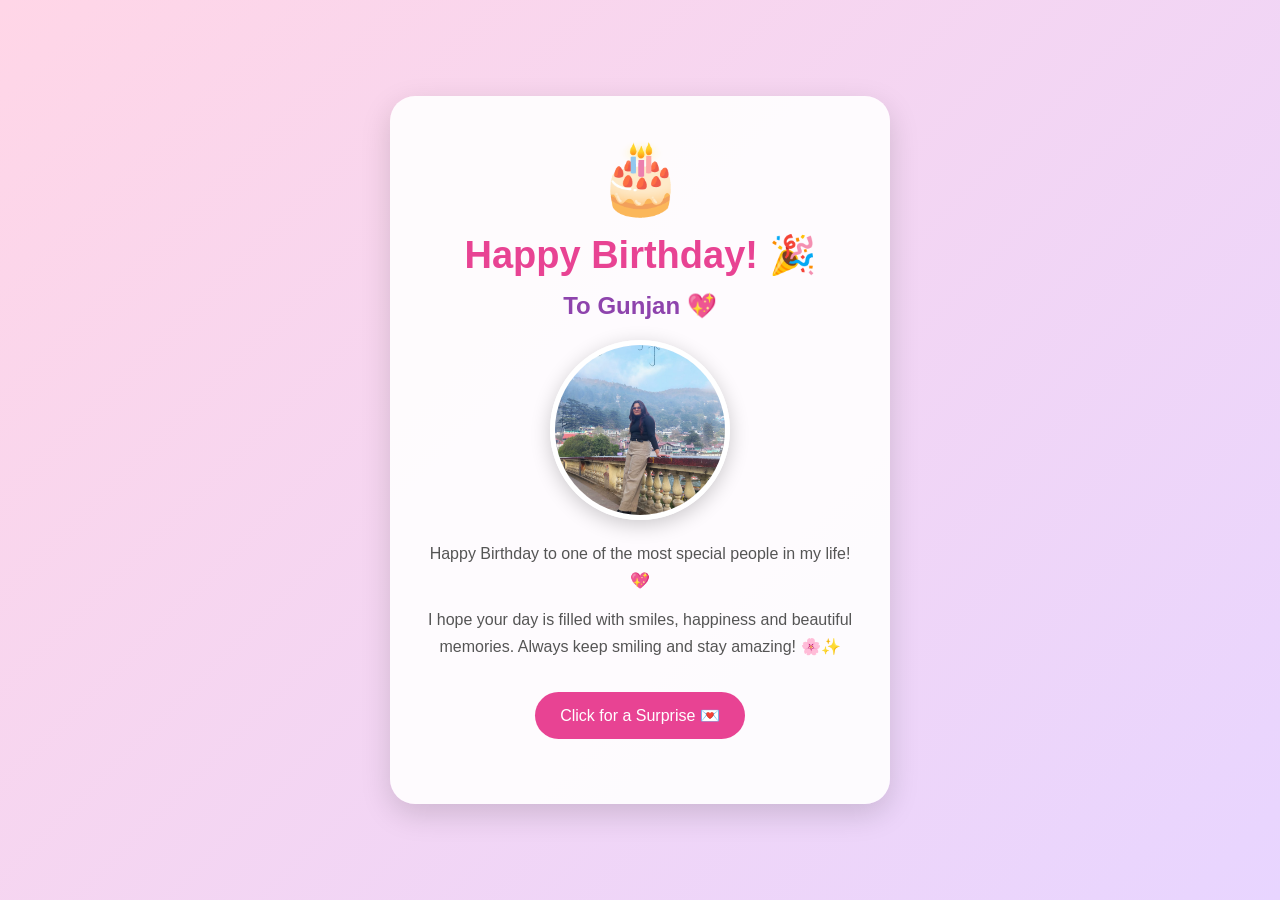
==== index.html @ 35eda949 "Birthday surprise website" ====
<!DOCTYPE html>
<html lang="en">
<head>
    <meta charset="UTF-8">
    <meta name="viewport" content="width=device-width, initial-scale=1.0">
    <title>Happy Birthday 🎂</title>
    <link rel="stylesheet" href="style.css">
</head>

<body>

    <div class="container">

        <div class="card">

            <div class="emoji">🎂</div>

            <h1>Happy Birthday! 🎉</h1>

            <h2>To Gunjan 💖
                
            </h2>
            <img src="photos/photo1.jpeg" alt="Birthday Girl" class="friend-photo">

            <p>
               Happy Birthday to one of the most special people in my life!💖
            </p>

            <p>
              I hope your day is filled with smiles, happiness and
    beautiful memories. Always keep smiling and stay amazing! 🌸✨
            </p>

           <button onclick="window.location.href='surprise.html'">
    Click for a Surprise 💌
</button>

            <div id="surprise"></div>

        </div>

    </div>

    <script src="script.js"></script>

</body>
</html>
---- style.css ----
* {
    margin: 0;
    padding: 0;
    box-sizing: border-box;
}

body {
    min-height: 100vh;
    font-family: Arial, sans-serif;
    background: linear-gradient(135deg, #ffd6e7, #e8d5ff);
    display: flex;
    justify-content: center;
    align-items: center;
    overflow: hidden;
}

.container {
    width: 100%;
    padding: 20px;
}

.card {
    max-width: 500px;
    margin: auto;
    padding: 40px 30px;
    text-align: center;
    background: rgba(255, 255, 255, 0.9);
    border-radius: 25px;
    box-shadow: 0 10px 30px rgba(0,0,0,0.15);
}

.emoji {
    font-size: 70px;
    animation: bounce 1.5s infinite;
}

h1 {
    margin: 15px 0;
    color: #e84393;
    font-size: 38px;
}

h2 {
    color: #8e44ad;
    margin-bottom: 20px;
}

p {
    color: #555;
    line-height: 1.7;
    margin: 12px 0;
}

button {
    margin-top: 20px;
    padding: 14px 25px;
    border: none;
    border-radius: 30px;
    background: #e84393;
    color: white;
    font-size: 16px;
    cursor: pointer;
    transition: 0.3s;
}

button:hover {
    transform: scale(1.08);
}

#surprise {
    margin-top: 25px;
    color: #e84393;
    font-size: 20px;
    font-weight: bold;
}

@keyframes bounce {
    0%, 100% {
        transform: translateY(0);
    }

    50% {
        transform: translateY(-15px);
    }
}
.friend-photo {
    width: 180px;
    height: 180px;
    object-fit: cover;
    border-radius: 50%;
    margin: 20px auto;
    display: block;
    border: 5px solid white;
    box-shadow: 0 5px 20px rgba(0, 0, 0, 0.2);
}
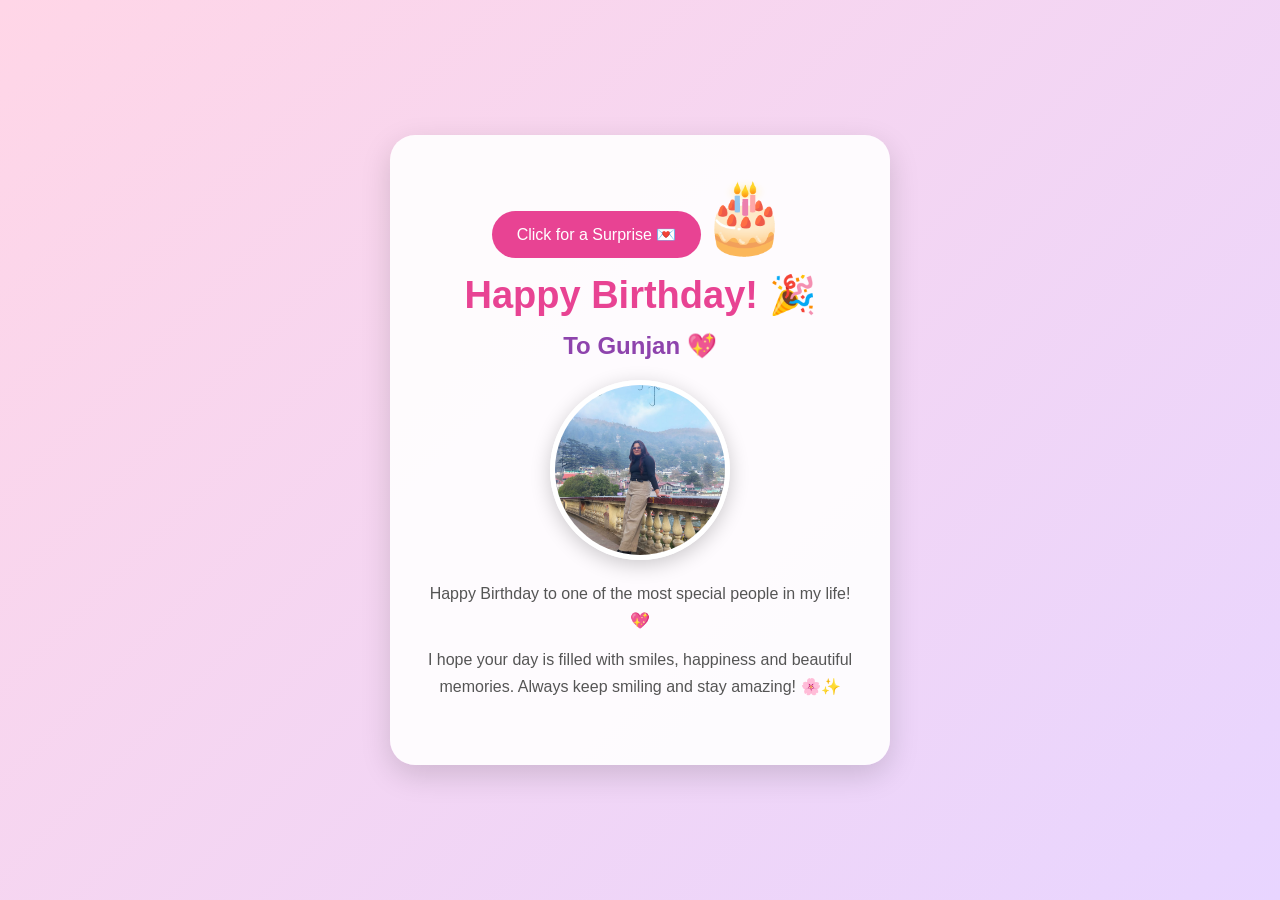
==== commit e4eefaf4: "update birthday website" ====
--- a/index.html
+++ b/index.html
@@ -10,10 +10,13 @@
 <body>
 
     <div class="container">
+        
 
         <div class="card">
 
-            <div class="emoji">🎂</div>
+            <div class="emoji">   <button class=" surprise-btn" onclick="window.location.href='surprise.html'">
+    Click for a Surprise 💌
+</button>🎂</div>
 
             <h1>Happy Birthday! 🎉</h1>
 
@@ -30,12 +33,7 @@
               I hope your day is filled with smiles, happiness and
     beautiful memories. Always keep smiling and stay amazing! 🌸✨
             </p>
-
-           <button onclick="window.location.href='surprise.html'">
-    Click for a Surprise 💌
-</button>
-
-            <div id="surprise"></div>
+        <div id="surprise"></div>
 
         </div>
 
--- a/style.css
+++ b/style.css
@@ -11,7 +11,8 @@
     display: flex;
     justify-content: center;
     align-items: center;
-    overflow: hidden;
+    overflow: auto;
+    margin: 0;
 }
 
 .container {
